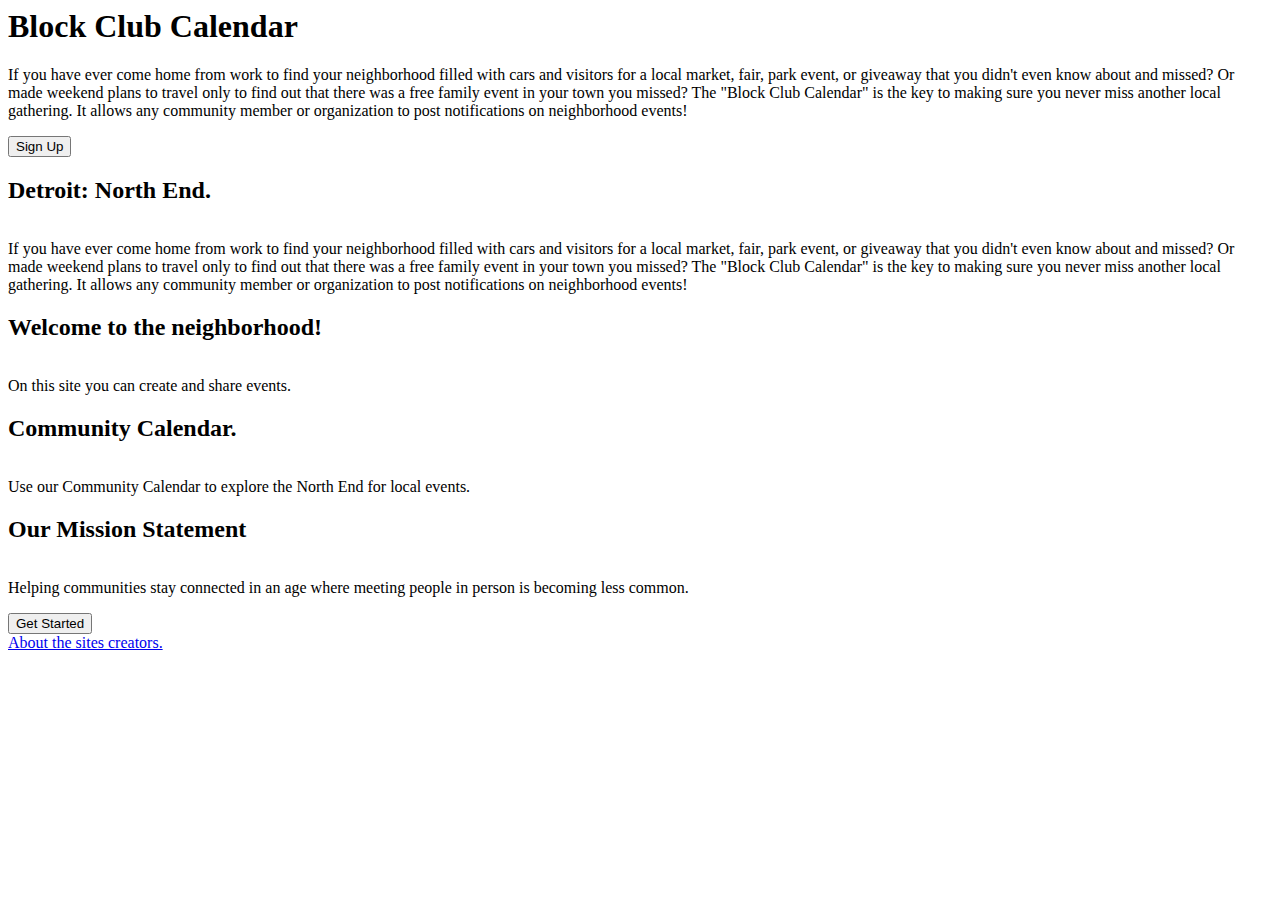
==== index.html @ 7054c602 "first" ====
<html lang="en">
  <head>
    <title>Block Club Calendar</title>
    <meta charset="utf-8" />
    <meta
      name="viewport"
      content="width=device-width, initial-scale=1, user-scalable=no"
    />
    <link rel="stylesheet" href="assets/css/main.css" />
    <noscript><link rel="stylesheet" href="assets/css/noscript.css"/></noscript>
  </head>
  <body class="body">
    <!-- Wrapper -->
    <div id="wrapper">
      <!-- Header -->
      <header id="header">
        <div class="logo">
          <span class="logo(cul de sac, house?"></span>
        </div>
        <div class="content">
          <div class="inner">
            <h1>Block Club Calendar</h1>
            <p>
              If you have ever come home from work to find your neighborhood
              filled with cars and visitors for a local market, fair, park
              event, or giveaway that you didn't even know about and missed? Or
              made weekend plans to travel only to find out that there was a
              free family event in your town you missed? The "Block Club
              Calendar" is the key to making sure you never miss another local
              gathering. It allows any community member or organization to post
              notifications on neighborhood events!
            </p>
            <button>Sign Up</button>
          </div>
        </div>
      </header>

      <!-- Main -->
      <div id="main">
        <!-- CTA -->
        <article id="CTA">
          <h2 class="major">Detroit: North End.</h2>
          <span class="image main"
            ><img src="images/Mixer-Photo.jpg" alt=""
          /></span>
          <p>
            If you have ever come home from work to find your neighborhood
            filled with cars and visitors for a local market, fair, park event,
            or giveaway that you didn't even know about and missed? Or made
            weekend plans to travel only to find out that there was a free
            family event in your town you missed? The "Block Club Calendar" is
            the key to making sure you never miss another local gathering. It
            allows any community member or organization to post notifications on
            neighborhood events!
          </p>
        </article>

        <!-- Function -->
        <article id="Function">
          <h2 class="major">Welcome to the neighborhood!</h2>
          <span class="image main"><img src="images/" alt=""/></span>
          <p>On this site you can create and share events.</p>
        </article>

        <!-- Calendar -->
        <article id="Calendar">
          <h2 class="major">Community Calendar.</h2>
          <span class="image main"><img src="images/" alt=""/></span>
          <p>
            Use our Community Calendar to explore the North End for local
            events.
          </p>
        </article>

        <!-- Mission -->
        <article id="Mission">
          <h2 class="major">Our Mission Statement</h2>
          <span class="image main"><img src="images/" alt=""/></span>
          <p>
            Helping communities stay connected in an age where meeting people in
            person is becoming less common.
          </p>
        </article>
        <!-- About -->
        <div class="Start">
          <button>Get Started</button>
        </div>
        <!-- Main -->
      </div>

      <!-- Footer -->
      <footer id="footer">
        <a href="services.html">About the sites creators.</a>
      </footer>
      <!--Wrapper-->
    </div>

    <!-- BG -->
    <div id="bg"></div>
  </body>
</html>
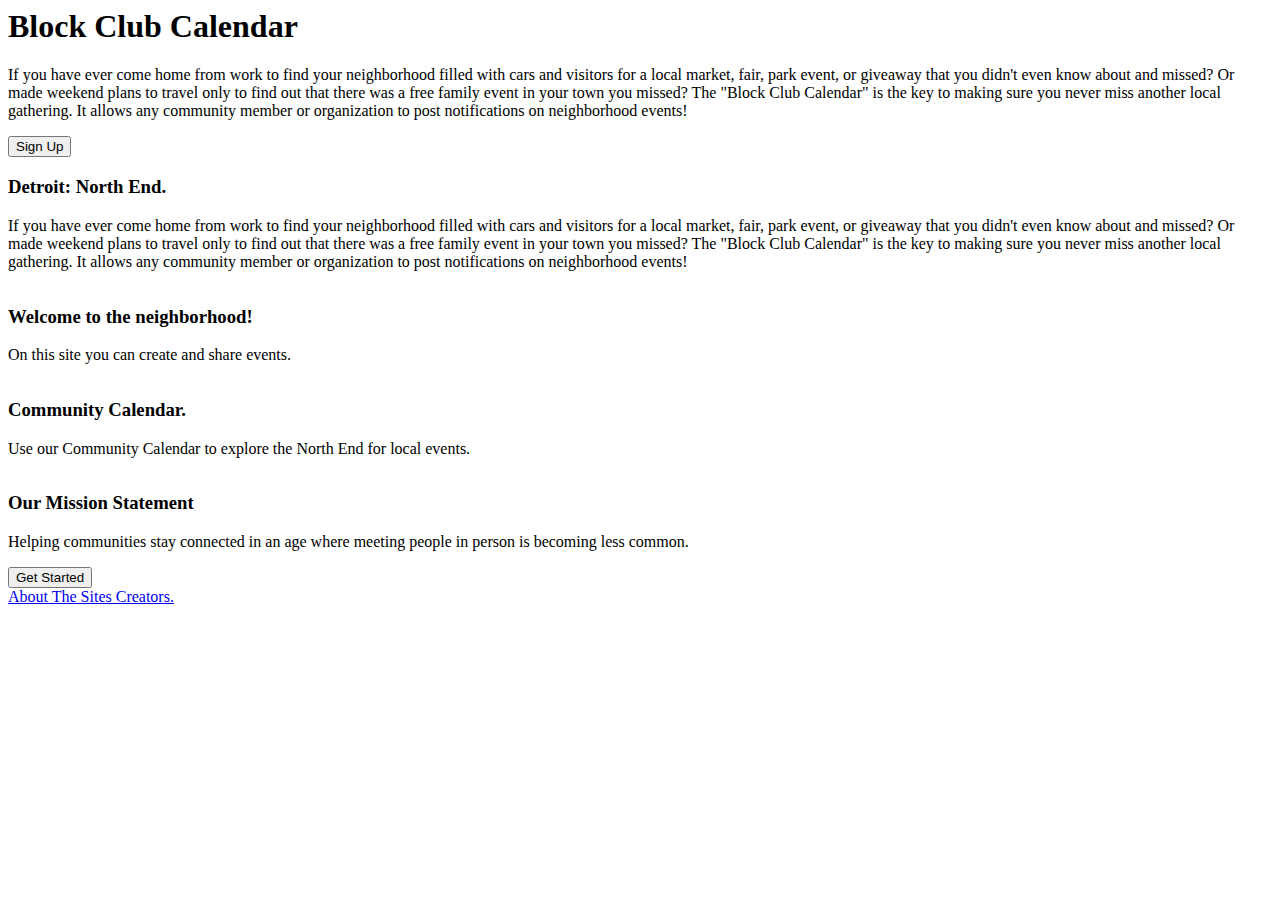
==== commit 8cf874ef: "day 1" ====
--- a/index.html
+++ b/index.html
@@ -1,99 +1,87 @@
 <html lang="en">
   <head>
+    <meta charset="utf-8" />
+
     <title>Block Club Calendar</title>
-    <meta charset="utf-8" />
-    <meta
-      name="viewport"
-      content="width=device-width, initial-scale=1, user-scalable=no"
+
+    <link
+      href="https://fonts.googleapis.com/css?family=Indie+Flower|Roboto"
+      rel="stylesheet"
     />
-    <link rel="stylesheet" href="assets/css/main.css" />
-    <noscript><link rel="stylesheet" href="assets/css/noscript.css"/></noscript>
+    <link href="index.css" rel="stylesheet" />
   </head>
   <body class="body">
-    <!-- Wrapper -->
-    <div id="wrapper">
-      <!-- Header -->
-      <header id="header">
-        <div class="logo">
-          <span class="logo(cul de sac, house?"></span>
+    <!-- Header -->
+    <header id="header">
+      <div class="logo">
+        <span class="logo(cul de sac, house?"></span>
+      </div>
+      <div class="content">
+        <h1>Block Club Calendar</h1>
+        <p>
+          If you have ever come home from work to find your neighborhood filled
+          with cars and visitors for a local market, fair, park event, or
+          giveaway that you didn't even know about and missed? Or made weekend
+          plans to travel only to find out that there was a free family event in
+          your town you missed? The "Block Club Calendar" is the key to making
+          sure you never miss another local gathering. It allows any community
+          member or organization to post notifications on neighborhood events!
+        </p>
+        <div class="Start">
+          <button>Sign Up</button>
         </div>
-        <div class="content">
-          <div class="inner">
-            <h1>Block Club Calendar</h1>
-            <p>
-              If you have ever come home from work to find your neighborhood
-              filled with cars and visitors for a local market, fair, park
-              event, or giveaway that you didn't even know about and missed? Or
-              made weekend plans to travel only to find out that there was a
-              free family event in your town you missed? The "Block Club
-              Calendar" is the key to making sure you never miss another local
-              gathering. It allows any community member or organization to post
-              notifications on neighborhood events!
-            </p>
-            <button>Sign Up</button>
-          </div>
+      </div>
+    </header>
+    <div class="main">
+      <div class="CTA">
+        <h3>Detroit: North End.</h3>
+        <p>
+          If you have ever come home from work to find your neighborhood filled
+          with cars and visitors for a local market, fair, park event, or
+          giveaway that you didn't even know about and missed? Or made weekend
+          plans to travel only to find out that there was a free family event in
+          your town you missed? The "Block Club Calendar" is the key to making
+          sure you never miss another local gathering. It allows any community
+          member or organization to post notifications on neighborhood events!
+        </p>
+      </div>
+      <div class="1">
+        <img src="" alt="" />
+        <div class="txt">
+          <h3>Welcome to the neighborhood!</h3>
+          <p>On this site you can create and share events.</p>
         </div>
-      </header>
-
-      <!-- Main -->
-      <div id="main">
-        <!-- CTA -->
-        <article id="CTA">
-          <h2 class="major">Detroit: North End.</h2>
-          <span class="image main"
-            ><img src="images/Mixer-Photo.jpg" alt=""
-          /></span>
-          <p>
-            If you have ever come home from work to find your neighborhood
-            filled with cars and visitors for a local market, fair, park event,
-            or giveaway that you didn't even know about and missed? Or made
-            weekend plans to travel only to find out that there was a free
-            family event in your town you missed? The "Block Club Calendar" is
-            the key to making sure you never miss another local gathering. It
-            allows any community member or organization to post notifications on
-            neighborhood events!
-          </p>
-        </article>
-
-        <!-- Function -->
-        <article id="Function">
-          <h2 class="major">Welcome to the neighborhood!</h2>
-          <span class="image main"><img src="images/" alt=""/></span>
-          <p>On this site you can create and share events.</p>
-        </article>
-
-        <!-- Calendar -->
-        <article id="Calendar">
-          <h2 class="major">Community Calendar.</h2>
-          <span class="image main"><img src="images/" alt=""/></span>
+      </div>
+      <div class="2">
+        <img src="" alt="" />
+        <div class="txt">
+          <h3>Community Calendar.</h3>
           <p>
             Use our Community Calendar to explore the North End for local
             events.
           </p>
-        </article>
-
-        <!-- Mission -->
-        <article id="Mission">
-          <h2 class="major">Our Mission Statement</h2>
-          <span class="image main"><img src="images/" alt=""/></span>
+        </div>
+      </div>
+      <div class="3">
+        <img src="" alt="" />
+        <div class="txt">
+          <h3>Our Mission Statement</h3>
           <p>
             Helping communities stay connected in an age where meeting people in
             person is becoming less common.
           </p>
-        </article>
-        <!-- About -->
-        <div class="Start">
-          <button>Get Started</button>
         </div>
-        <!-- Main -->
       </div>
+      <div class="Start">
+        <button>Get Started</button>
+      </div>
+      <!-- closes main -->
+    </div>
 
-      <!-- Footer -->
-      <footer id="footer">
-        <a href="services.html">About the sites creators.</a>
-      </footer>
-      <!--Wrapper-->
-    </div>
+    <!-- Footer -->
+    <footer id="footer">
+      <a href="about.html">About The Sites Creators.</a>
+    </footer>
 
     <!-- BG -->
     <div id="bg"></div>
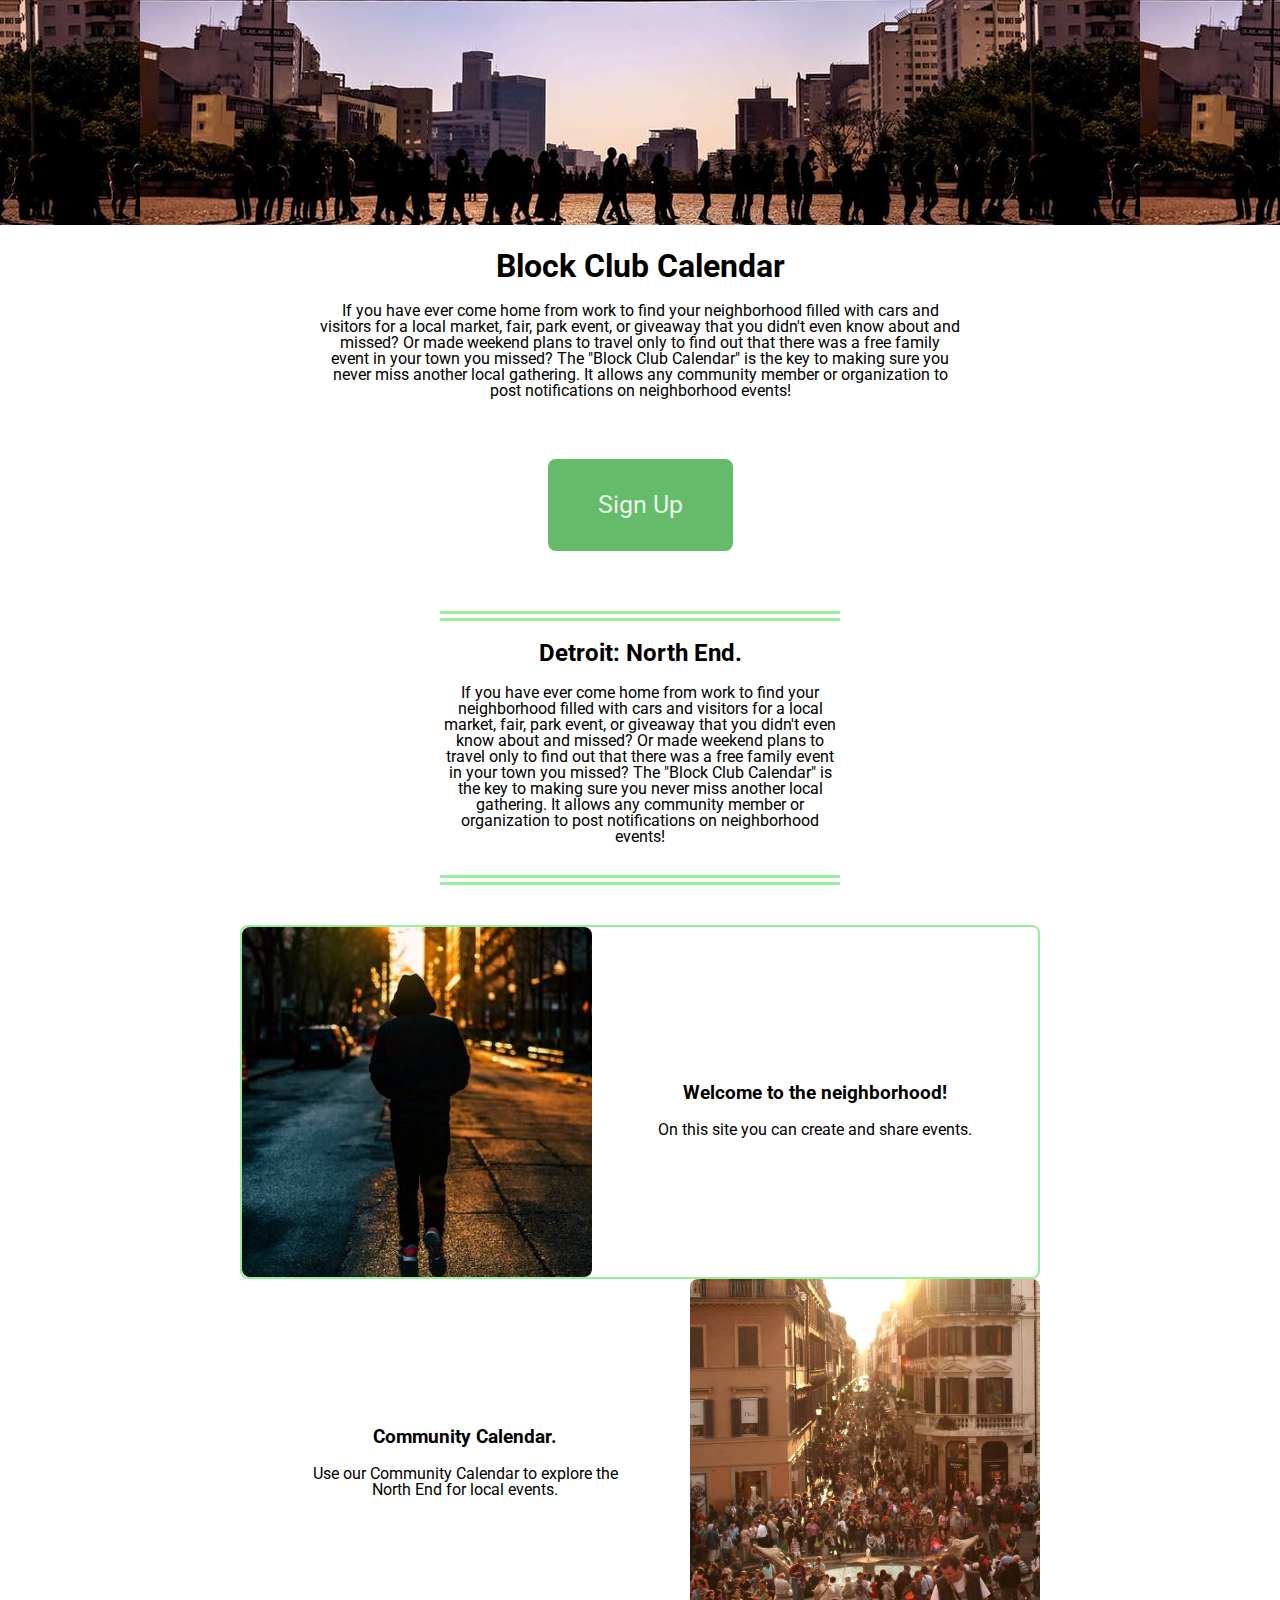
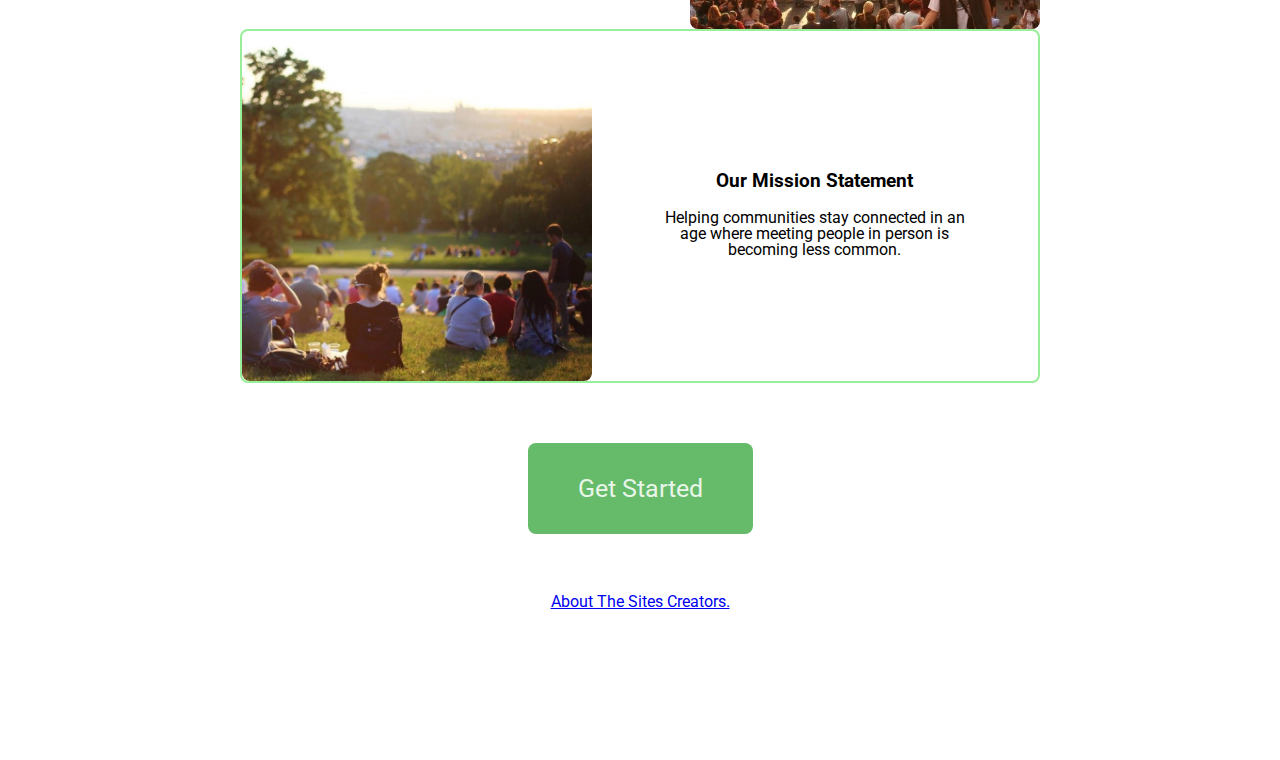
==== commit 0b0ae31a: "tuesday" ====
--- a/index.html
+++ b/index.html
@@ -28,13 +28,17 @@
           member or organization to post notifications on neighborhood events!
         </p>
         <div class="Start">
-          <button>Sign Up</button>
+          <a
+            href="https://block-club-calendar-fe.blockclubcalendar.now.sh/signup"
+            class="button"
+            >Sign Up</a
+          >
         </div>
       </div>
     </header>
     <div class="main">
       <div class="CTA">
-        <h3>Detroit: North End.</h3>
+        <h2>Detroit: North End.</h2>
         <p>
           If you have ever come home from work to find your neighborhood filled
           with cars and visitors for a local market, fair, park event, or
@@ -45,15 +49,14 @@
           member or organization to post notifications on neighborhood events!
         </p>
       </div>
-      <div class="1">
-        <img src="" alt="" />
+      <div class="Info">
+        <img src="images/street.jpeg" alt="Guy In Street" />
         <div class="txt">
           <h3>Welcome to the neighborhood!</h3>
           <p>On this site you can create and share events.</p>
         </div>
       </div>
-      <div class="2">
-        <img src="" alt="" />
+      <div class="InfoRev">
         <div class="txt">
           <h3>Community Calendar.</h3>
           <p>
@@ -61,9 +64,10 @@
             events.
           </p>
         </div>
+        <img src="images/parade.jpeg" alt="Hillside Gathering" />
       </div>
-      <div class="3">
-        <img src="" alt="" />
+      <div class="Info">
+        <img src="images/vally.jpeg" alt="Pineapple Pic" />
         <div class="txt">
           <h3>Our Mission Statement</h3>
           <p>
@@ -73,13 +77,17 @@
         </div>
       </div>
       <div class="Start">
-        <button>Get Started</button>
+        <a
+          href="https://block-club-calendar-fe.blockclubcalendar.now.sh"
+          class="button"
+          >Get Started</a
+        >
       </div>
       <!-- closes main -->
     </div>
 
     <!-- Footer -->
-    <footer id="footer">
+    <footer>
       <a href="about.html">About The Sites Creators.</a>
     </footer>
 
--- a/index.css
+++ b/index.css
@@ -0,0 +1,258 @@
+/* http://meyerweb.com/eric/tools/css/reset/ 
+   v2.0 | 20110126
+   License: none (public domain)
+*/
+html,
+body,
+div,
+span,
+applet,
+object,
+iframe,
+p,
+blockquote,
+pre,
+a,
+abbr,
+acronym,
+address,
+big,
+cite,
+code,
+del,
+dfn,
+em,
+img,
+ins,
+kbd,
+q,
+s,
+samp,
+small,
+strike,
+strong,
+sub,
+sup,
+tt,
+var,
+b,
+u,
+i,
+center,
+dl,
+dt,
+dd,
+ol,
+ul,
+li,
+fieldset,
+form,
+label,
+legend,
+table,
+caption,
+tbody,
+tfoot,
+thead,
+tr,
+th,
+td,
+article,
+aside,
+canvas,
+details,
+embed,
+figure,
+figcaption,
+footer,
+header,
+hgroup,
+menu,
+nav,
+output,
+ruby,
+section,
+summary,
+time,
+mark,
+audio,
+video {
+  margin: 0;
+  padding: 0;
+  border: 0;
+  font-size: 100%;
+  font: inherit;
+  vertical-align: baseline;
+}
+/* HTML5 display-role reset for older browsers */
+article,
+aside,
+details,
+figcaption,
+figure,
+footer,
+header,
+hgroup,
+menu,
+nav,
+section {
+  display: block;
+}
+body {
+  line-height: 1;
+}
+ol,
+ul {
+  list-style: none;
+}
+blockquote,
+q {
+  quotes: none;
+}
+blockquote:before,
+blockquote:after,
+q:before,
+q:after {
+  content: "";
+  content: none;
+}
+table {
+  border-collapse: collapse;
+  border-spacing: 0;
+}
+body {
+  font-family: "Roboto", sans-serif;
+  background-image: url("images/line.jpeg");
+  background-repeat: repeat-x, repeat, no-repeat;
+  background-position: center top;
+  text-align: center;
+}
+@media (max-width: 500px) {
+  body {
+    background-image: url("images/line.jpeg");
+    background-repeat: repeat-x, repeat, no-repeat;
+    background-position: center top;
+  }
+}
+.body {
+  max-width: 800px;
+  width: 100%;
+  margin: auto;
+}
+@media (max-width: 500px) {
+  .body {
+    width: 90%;
+  }
+}
+.body .content {
+  width: 80%;
+  margin: auto;
+}
+#header h1 {
+  padding: 250px 0px 0px 0px;
+}
+#header p {
+  margin: auto;
+  width: 100%;
+  text-align: center;
+}
+@media (max-width: 500px) {
+  #header p {
+    width: 100%;
+  }
+}
+.button {
+  background-color: #66bb6a;
+  border-radius: 8px;
+  color: #e8f5e9;
+  display: inline-block;
+  line-height: 3.25em;
+  text-align: center;
+  text-decoration: none;
+  padding: 5px 50px;
+  font-size: 25px;
+  margin: 60px;
+}
+.CTA {
+  padding: 0px 0px 30px 0px;
+  width: 50%;
+  text-align: center;
+  margin: auto;
+  margin-bottom: 40px;
+  border-top: 10px double #98ee99;
+  border-bottom: 10px double #98ee99;
+}
+.Info {
+  display: flex;
+  justify-content: space-evenly;
+  border: 2px solid #98ee99;
+  border-radius: 8px;
+}
+@media (max-width: 500px) {
+  .Info {
+    display: flex;
+    flex-direction: column;
+    border: none;
+    margin: 40px 0px;
+  }
+}
+.Info .txt {
+  margin: auto;
+  width: 40%;
+}
+@media (max-width: 500px) {
+  .Info .txt {
+    width: 100%;
+  }
+}
+.Info img {
+  width: 350px;
+  height: 350px;
+  border-radius: 8px;
+}
+@media (max-width: 500px) {
+  .Info img {
+    width: 100%;
+  }
+}
+.InfoRev {
+  display: flex;
+  justify-content: space-evenly;
+}
+@media (max-width: 500px) {
+  .InfoRev {
+    display: flex;
+    flex-direction: column-reverse;
+    margin: 40px 0px;
+    border-top: 10px double #98ee99;
+    border-bottom: 10px double #98ee99;
+    padding: 40px 0px;
+  }
+}
+.InfoRev .txt {
+  margin: auto;
+  width: 40%;
+}
+@media (max-width: 500px) {
+  .InfoRev .txt {
+    width: 100%;
+  }
+}
+.InfoRev img {
+  width: 350px;
+  height: 350px;
+  border-radius: 8px;
+}
+@media (max-width: 500px) {
+  .InfoRev img {
+    width: 100%;
+  }
+}
+footer {
+  padding: 0px 0px 150px 0px;
+  display: flex;
+  justify-content: center;
+}
+#about {
+  background-color: red;
+}
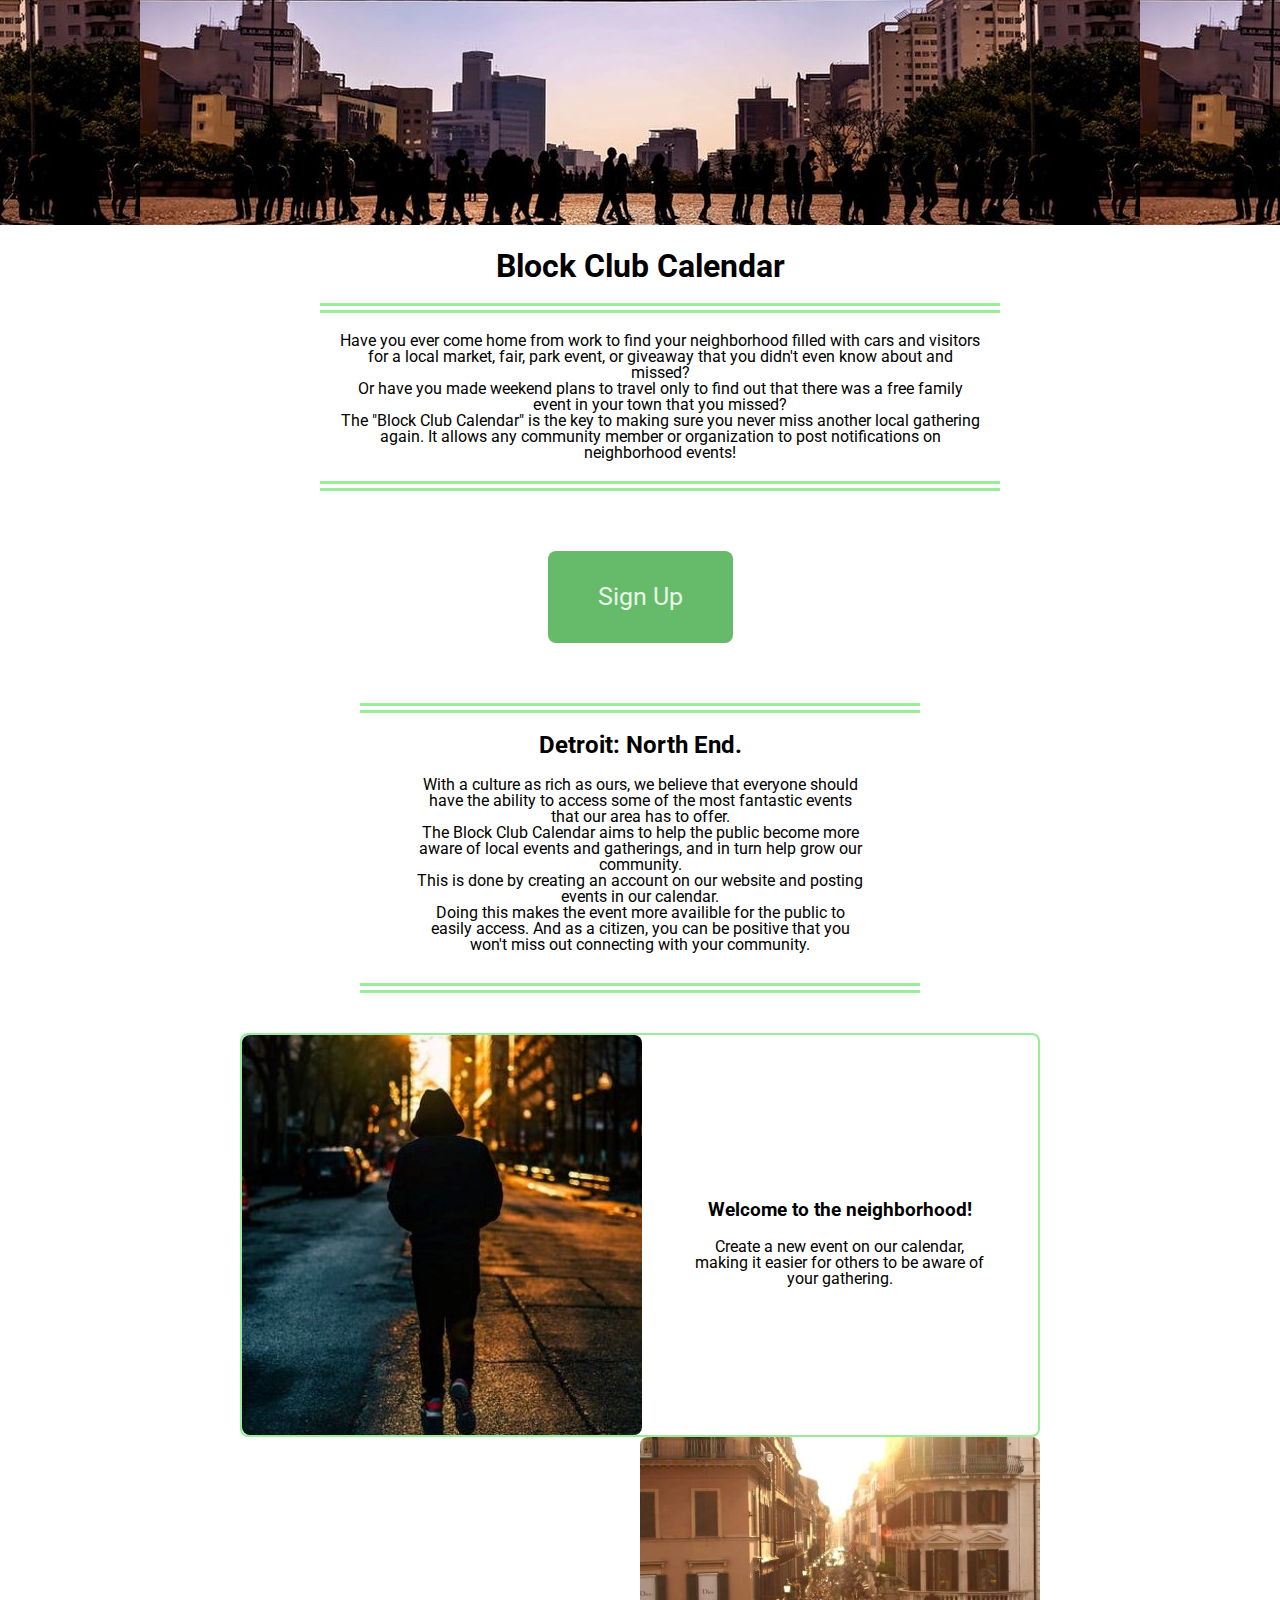
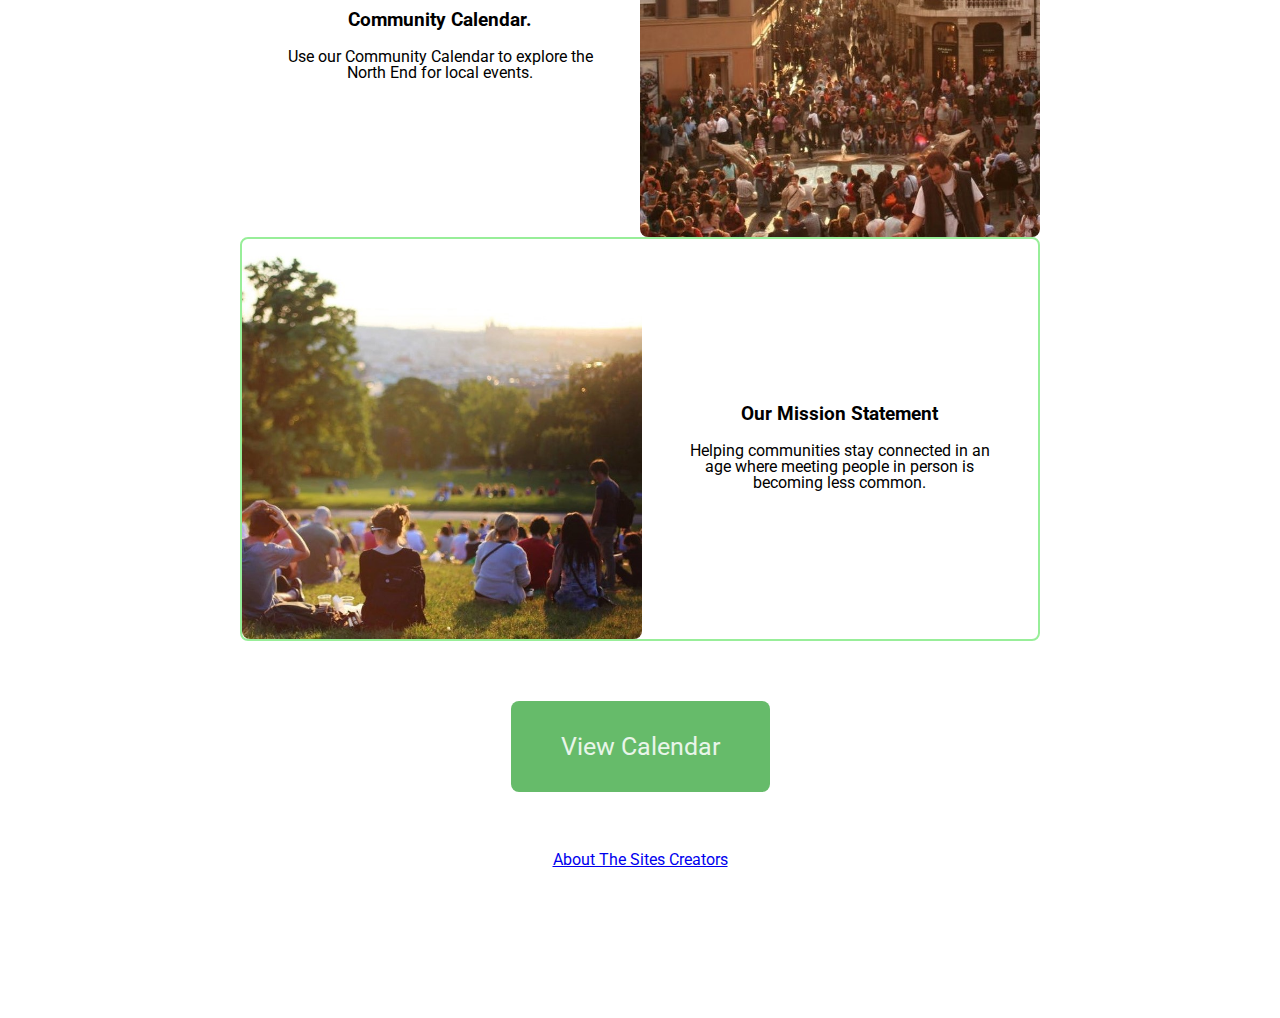
==== commit 1e84b0cd: "tuesday end" ====
--- a/index.html
+++ b/index.html
@@ -19,13 +19,14 @@
       <div class="content">
         <h1>Block Club Calendar</h1>
         <p>
-          If you have ever come home from work to find your neighborhood filled
+          Have you ever come home from work to find your neighborhood filled
           with cars and visitors for a local market, fair, park event, or
-          giveaway that you didn't even know about and missed? Or made weekend
-          plans to travel only to find out that there was a free family event in
-          your town you missed? The "Block Club Calendar" is the key to making
-          sure you never miss another local gathering. It allows any community
-          member or organization to post notifications on neighborhood events!
+          giveaway that you didn't even know about and missed? <br />Or have you
+          made weekend plans to travel only to find out that there was a free
+          family event in your town that you missed? <br />The "Block Club
+          Calendar" is the key to making sure you never miss another local
+          gathering again. It allows any community member or organization to
+          post notifications on neighborhood events!
         </p>
         <div class="Start">
           <a
@@ -40,20 +41,32 @@
       <div class="CTA">
         <h2>Detroit: North End.</h2>
         <p>
-          If you have ever come home from work to find your neighborhood filled
-          with cars and visitors for a local market, fair, park event, or
-          giveaway that you didn't even know about and missed? Or made weekend
-          plans to travel only to find out that there was a free family event in
-          your town you missed? The "Block Club Calendar" is the key to making
-          sure you never miss another local gathering. It allows any community
-          member or organization to post notifications on neighborhood events!
+          With a culture as rich as ours, we believe that everyone should have
+          the ability to access some of the most fantastic events that our area
+          has to offer.
+        </p>
+        <p>
+          The Block Club Calendar aims to help the public become more aware of
+          local events and gatherings, and in turn help grow our community.
+        </p>
+        <p>
+          This is done by creating an account on our website and posting events
+          in our calendar.
+        </p>
+        <p>
+          Doing this makes the event more availible for the public to easily
+          access. And as a citizen, you can be positive that you won't miss out
+          connecting with your community.
         </p>
       </div>
       <div class="Info">
         <img src="images/street.jpeg" alt="Guy In Street" />
         <div class="txt">
           <h3>Welcome to the neighborhood!</h3>
-          <p>On this site you can create and share events.</p>
+          <p>
+            Create a new event on our calendar, <br />
+            making it easier for others to be aware of your gathering.
+          </p>
         </div>
       </div>
       <div class="InfoRev">
@@ -80,7 +93,7 @@
         <a
           href="https://block-club-calendar-fe.blockclubcalendar.now.sh"
           class="button"
-          >Get Started</a
+          >View Calendar</a
         >
       </div>
       <!-- closes main -->
@@ -88,7 +101,7 @@
 
     <!-- Footer -->
     <footer>
-      <a href="about.html">About The Sites Creators.</a>
+      <a href="about.html">About The Sites Creators</a>
     </footer>
 
     <!-- BG -->
--- a/index.css
+++ b/index.css
@@ -153,8 +153,11 @@
 }
 #header p {
   margin: auto;
+  padding: 20px;
   width: 100%;
   text-align: center;
+  border-top: 10px double #98ee99;
+  border-bottom: 10px double #98ee99;
 }
 @media (max-width: 500px) {
   #header p {
@@ -173,14 +176,22 @@
   font-size: 25px;
   margin: 60px;
 }
+.button:hover {
+  background-color: #98ee99;
+}
 .CTA {
   padding: 0px 0px 30px 0px;
-  width: 50%;
+  width: 70%;
   text-align: center;
   margin: auto;
   margin-bottom: 40px;
   border-top: 10px double #98ee99;
   border-bottom: 10px double #98ee99;
+}
+.CTA p {
+  width: 80%;
+  margin: auto;
+  text-align: center;
 }
 .Info {
   display: flex;
@@ -206,8 +217,8 @@
   }
 }
 .Info img {
-  width: 350px;
-  height: 350px;
+  width: 400px;
+  height: 400px;
   border-radius: 8px;
 }
 @media (max-width: 500px) {
@@ -239,8 +250,8 @@
   }
 }
 .InfoRev img {
-  width: 350px;
-  height: 350px;
+  width: 400px;
+  height: 400px;
   border-radius: 8px;
 }
 @media (max-width: 500px) {
@@ -254,5 +265,5 @@
   justify-content: center;
 }
 #about {
-  background-color: red;
-}
+  padding: 250px 0px 0px 0px;
+}
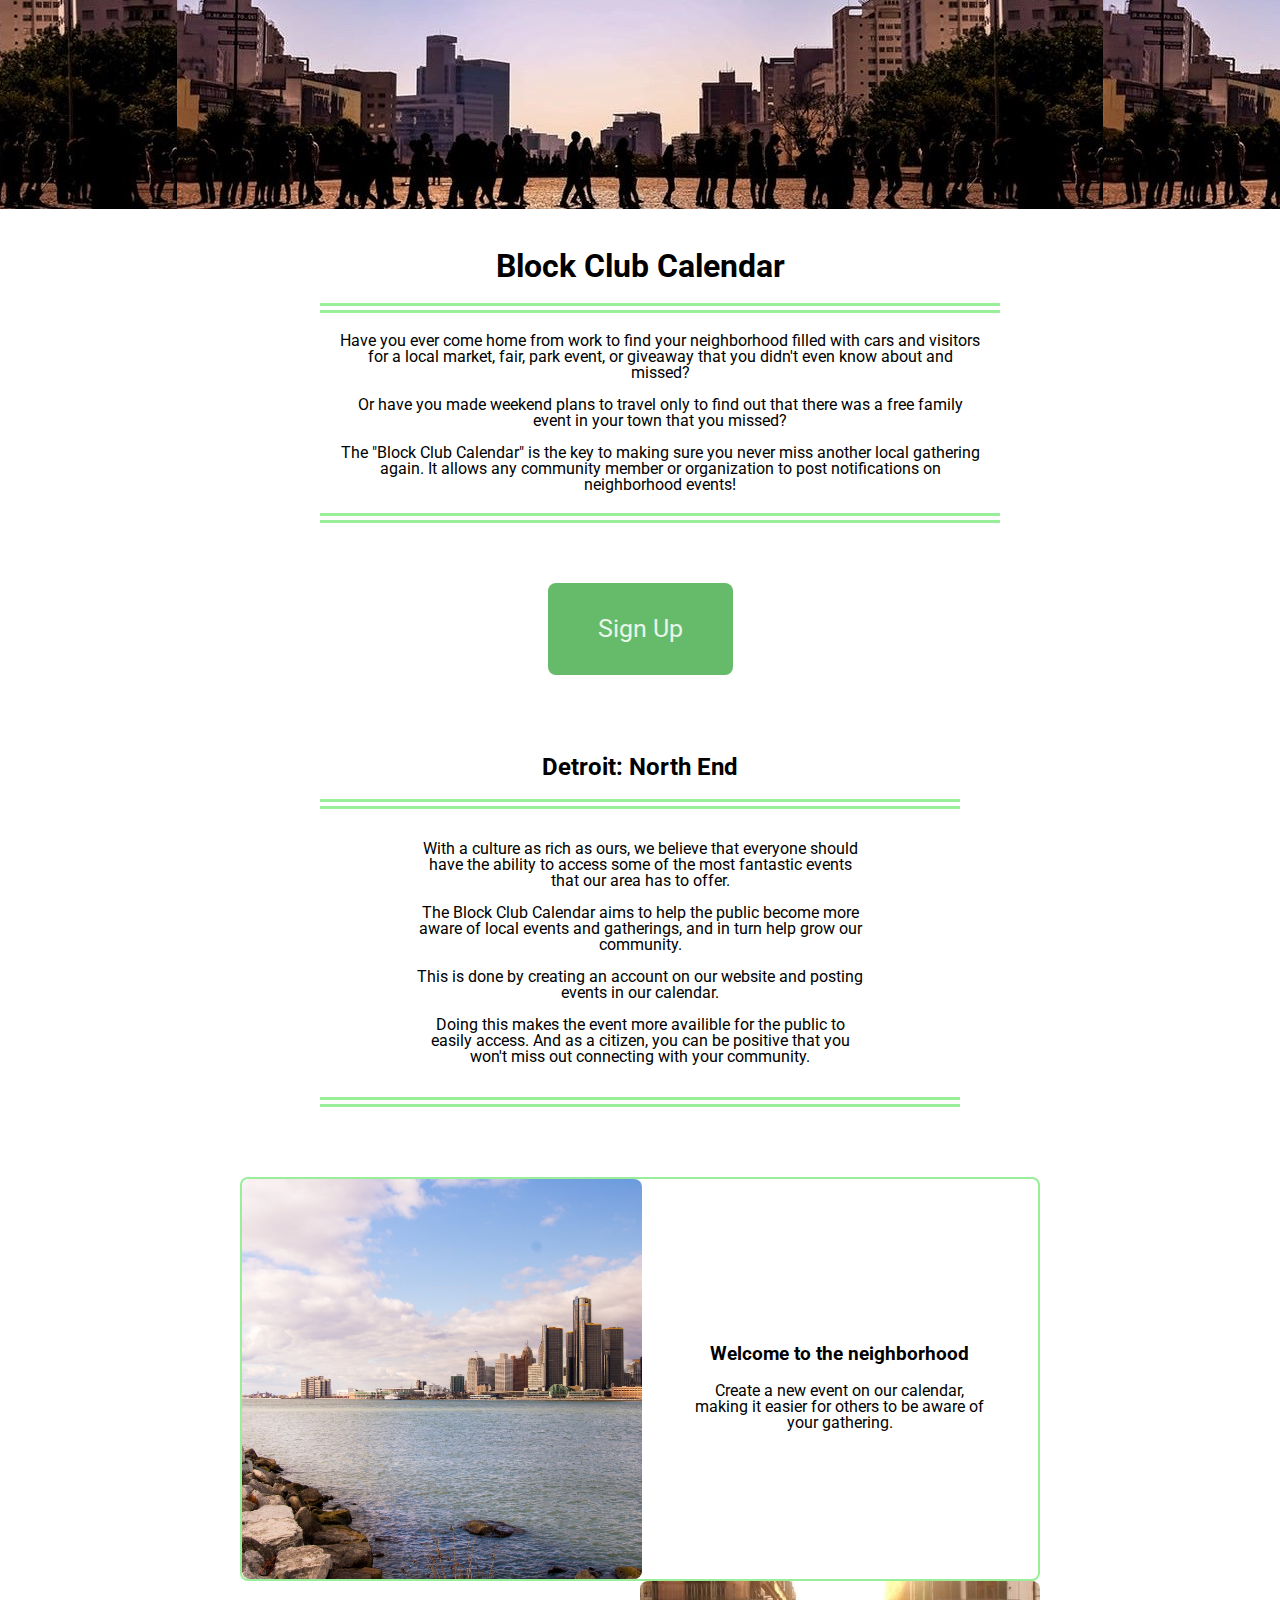
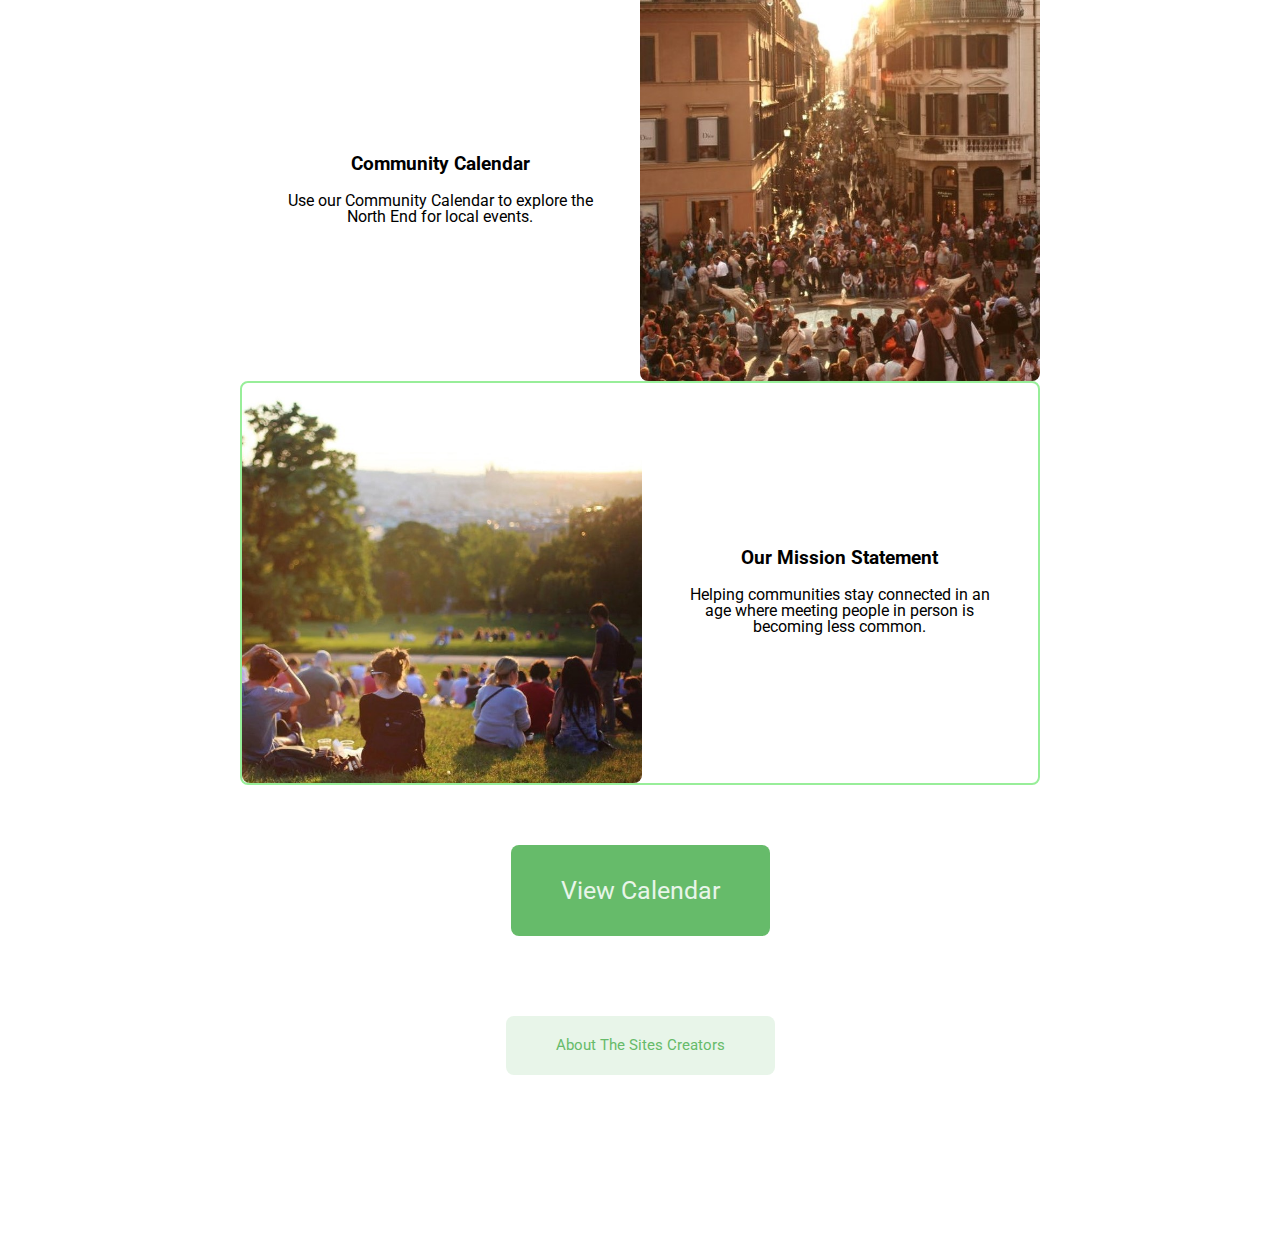
==== commit 87094e04: "finished" ====
--- a/index.html
+++ b/index.html
@@ -21,17 +21,21 @@
         <p>
           Have you ever come home from work to find your neighborhood filled
           with cars and visitors for a local market, fair, park event, or
-          giveaway that you didn't even know about and missed? <br />Or have you
-          made weekend plans to travel only to find out that there was a free
-          family event in your town that you missed? <br />The "Block Club
-          Calendar" is the key to making sure you never miss another local
-          gathering again. It allows any community member or organization to
-          post notifications on neighborhood events!
+          giveaway that you didn't even know about and missed?
+          <br />
+          <br />
+          Or have you made weekend plans to travel only to find out that there
+          was a free family event in your town that you missed?
+          <br />
+          <br />
+          The "Block Club Calendar" is the key to making sure you never miss
+          another local gathering again. It allows any community member or
+          organization to post notifications on neighborhood events!
         </p>
         <div class="Start">
           <a
             href="https://block-club-calendar-fe.blockclubcalendar.now.sh/signup"
-            class="button"
+            class="mainButtons"
             >Sign Up</a
           >
         </div>
@@ -39,30 +43,30 @@
     </header>
     <div class="main">
       <div class="CTA">
-        <h2>Detroit: North End.</h2>
+        <h2>Detroit: North End</h2>
         <p>
           With a culture as rich as ours, we believe that everyone should have
           the ability to access some of the most fantastic events that our area
           has to offer.
-        </p>
-        <p>
+          <br />
+          <br />
           The Block Club Calendar aims to help the public become more aware of
           local events and gatherings, and in turn help grow our community.
-        </p>
-        <p>
+          <br />
+          <br />
           This is done by creating an account on our website and posting events
           in our calendar.
-        </p>
-        <p>
+          <br />
+          <br />
           Doing this makes the event more availible for the public to easily
           access. And as a citizen, you can be positive that you won't miss out
           connecting with your community.
         </p>
       </div>
       <div class="Info">
-        <img src="images/street.jpeg" alt="Guy In Street" />
+        <img src="images/detroit.jpeg" alt="Detroit" />
         <div class="txt">
-          <h3>Welcome to the neighborhood!</h3>
+          <h3>Welcome to the neighborhood</h3>
           <p>
             Create a new event on our calendar, <br />
             making it easier for others to be aware of your gathering.
@@ -71,7 +75,7 @@
       </div>
       <div class="InfoRev">
         <div class="txt">
-          <h3>Community Calendar.</h3>
+          <h3>Community Calendar</h3>
           <p>
             Use our Community Calendar to explore the North End for local
             events.
@@ -92,7 +96,7 @@
       <div class="Start">
         <a
           href="https://block-club-calendar-fe.blockclubcalendar.now.sh"
-          class="button"
+          class="mainButtons"
           >View Calendar</a
         >
       </div>
@@ -101,7 +105,7 @@
 
     <!-- Footer -->
     <footer>
-      <a href="about.html">About The Sites Creators</a>
+      <a href="about.html" class="aboutButton">About The Sites Creators</a>
     </footer>
 
     <!-- BG -->
--- a/index.css
+++ b/index.css
@@ -1,3 +1,27 @@
+.mainButtonsinfo {
+  background-color: #66bb6a;
+  border-radius: 8px;
+  color: #e8f5e9;
+  display: inline-block;
+  line-height: 3.25em;
+  text-align: center;
+  text-decoration: none;
+  padding: 5px 50px;
+  font-size: 25px;
+  margin: 60px;
+}
+.aboutButtoninfo {
+  background-color: #e8f5e9;
+  border-radius: 8px;
+  color: #66bb6a;
+  display: inline-block;
+  line-height: 3.25em;
+  text-align: center;
+  text-decoration: none;
+  padding: 5px 50px;
+  font-size: 15px;
+  margin: 20px;
+}
 /* http://meyerweb.com/eric/tools/css/reset/ 
    v2.0 | 20110126
    License: none (public domain)
@@ -138,6 +162,7 @@
   max-width: 800px;
   width: 100%;
   margin: auto;
+  text-align: center;
 }
 @media (max-width: 500px) {
   .body {
@@ -147,15 +172,16 @@
 .body .content {
   width: 80%;
   margin: auto;
+  text-align: center;
 }
 #header h1 {
   padding: 250px 0px 0px 0px;
 }
 #header p {
   margin: auto;
+  text-align: center;
   padding: 20px;
   width: 100%;
-  text-align: center;
   border-top: 10px double #98ee99;
   border-bottom: 10px double #98ee99;
 }
@@ -164,7 +190,7 @@
     width: 100%;
   }
 }
-.button {
+.mainButtons {
   background-color: #66bb6a;
   border-radius: 8px;
   color: #e8f5e9;
@@ -176,22 +202,22 @@
   font-size: 25px;
   margin: 60px;
 }
-.button:hover {
+.mainButtons:hover {
   background-color: #98ee99;
 }
 .CTA {
   padding: 0px 0px 30px 0px;
-  width: 70%;
-  text-align: center;
-  margin: auto;
+  width: 80%;
+  margin: auto;
+  text-align: center;
   margin-bottom: 40px;
+}
+.CTA p {
+  padding: 5% 15%;
+  margin: auto;
+  text-align: center;
   border-top: 10px double #98ee99;
   border-bottom: 10px double #98ee99;
-}
-.CTA p {
-  width: 80%;
-  margin: auto;
-  text-align: center;
 }
 .Info {
   display: flex;
@@ -209,6 +235,7 @@
 }
 .Info .txt {
   margin: auto;
+  text-align: center;
   width: 40%;
 }
 @media (max-width: 500px) {
@@ -242,6 +269,7 @@
 }
 .InfoRev .txt {
   margin: auto;
+  text-align: center;
   width: 40%;
 }
 @media (max-width: 500px) {
@@ -264,6 +292,56 @@
   display: flex;
   justify-content: center;
 }
+.aboutButton {
+  background-color: #e8f5e9;
+  border-radius: 8px;
+  color: #66bb6a;
+  display: inline-block;
+  line-height: 3.25em;
+  text-align: center;
+  text-decoration: none;
+  padding: 5px 50px;
+  font-size: 15px;
+  margin: 20px;
+}
+.aboutButton:hover {
+  background-color: #98ee99;
+}
 #about {
   padding: 250px 0px 0px 0px;
-}
+  margin: auto;
+  text-align: center;
+}
+#about h1 {
+  font-size: 60px;
+  padding: 20px;
+}
+.People {
+  width: 100%;
+  margin: auto;
+  text-align: center;
+  display: flex;
+  justify-content: space-evenly;
+  flex-wrap: wrap;
+}
+.Dev {
+  border: 8px double #98ee99;
+  padding: 20px;
+  width: 250px;
+  margin: 20px;
+}
+.button2 {
+  background-color: #66bb6a;
+  border-radius: 8px;
+  color: #e8f5e9;
+  display: inline-block;
+  line-height: 3.25em;
+  text-align: center;
+  text-decoration: none;
+  padding: 5px 50px;
+  font-size: 25px;
+  margin: 20px;
+}
+.button2:hover {
+  background-color: #98ee99;
+}
